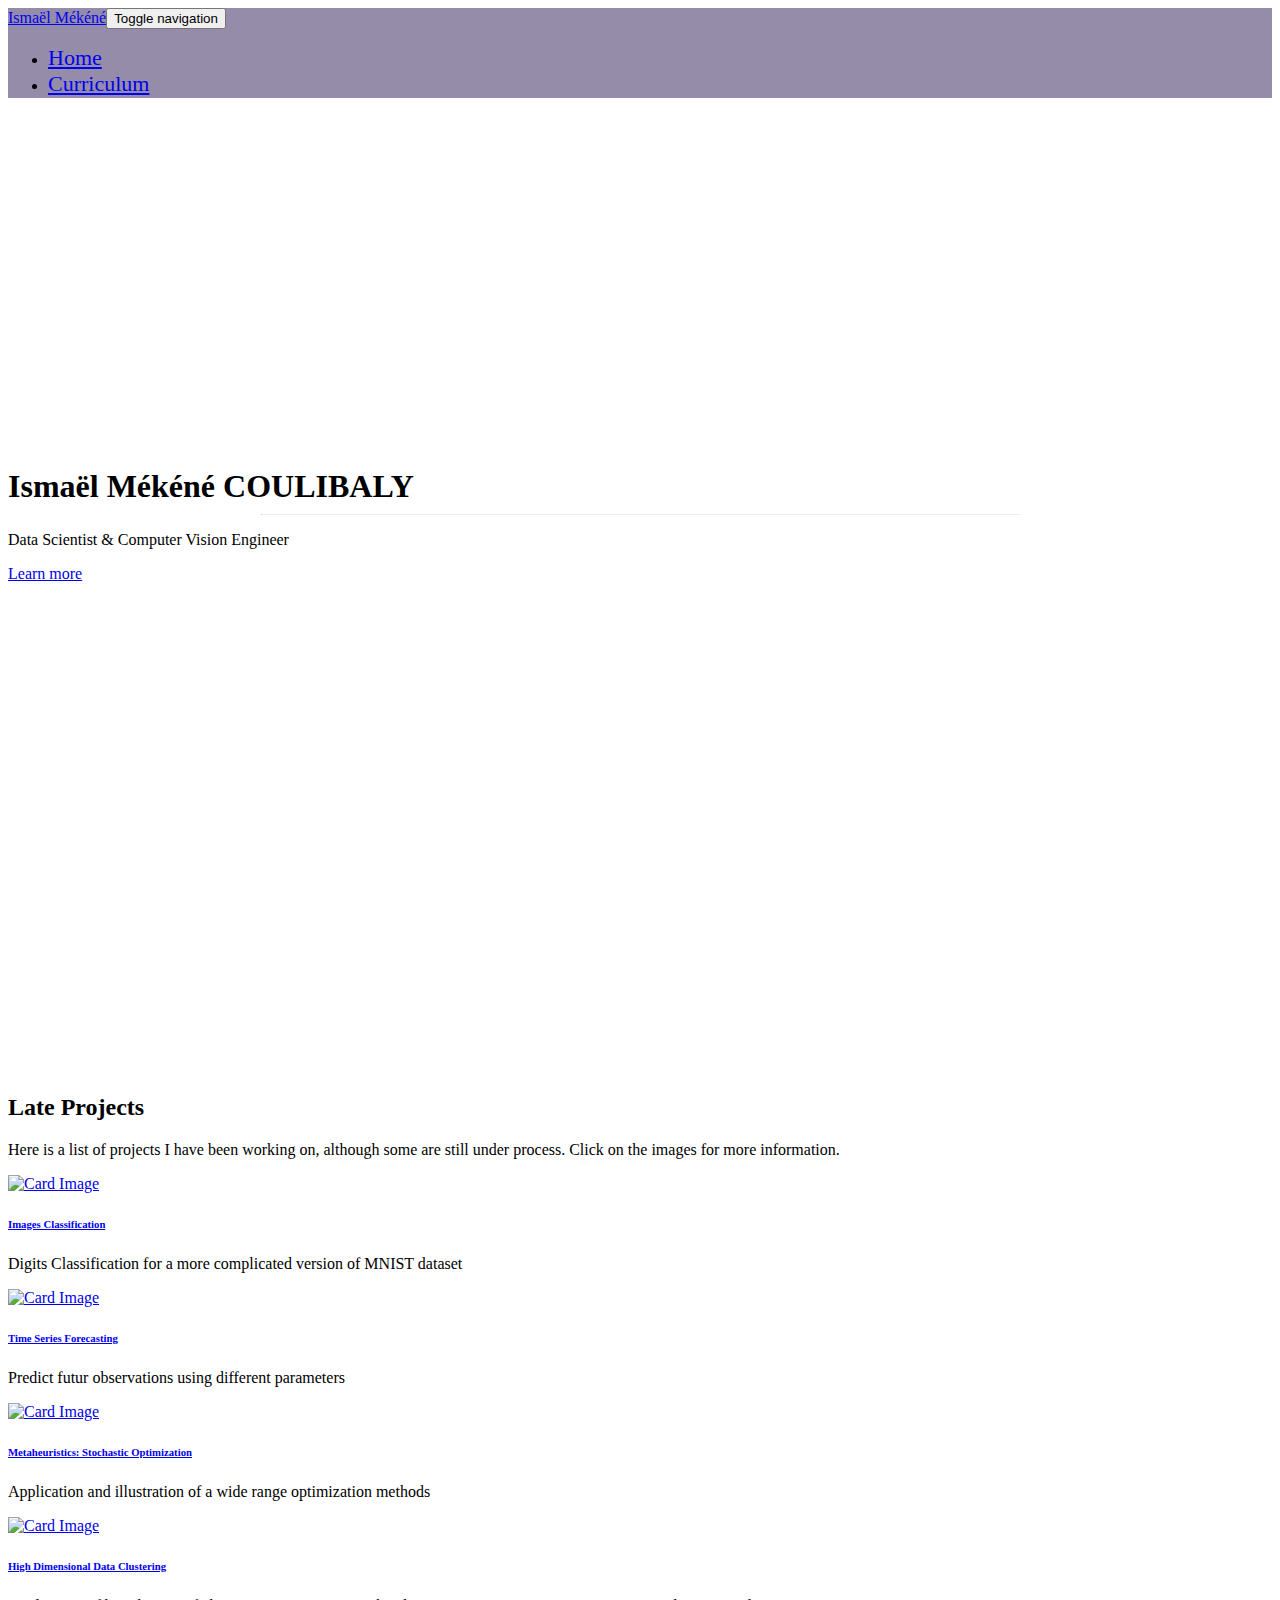
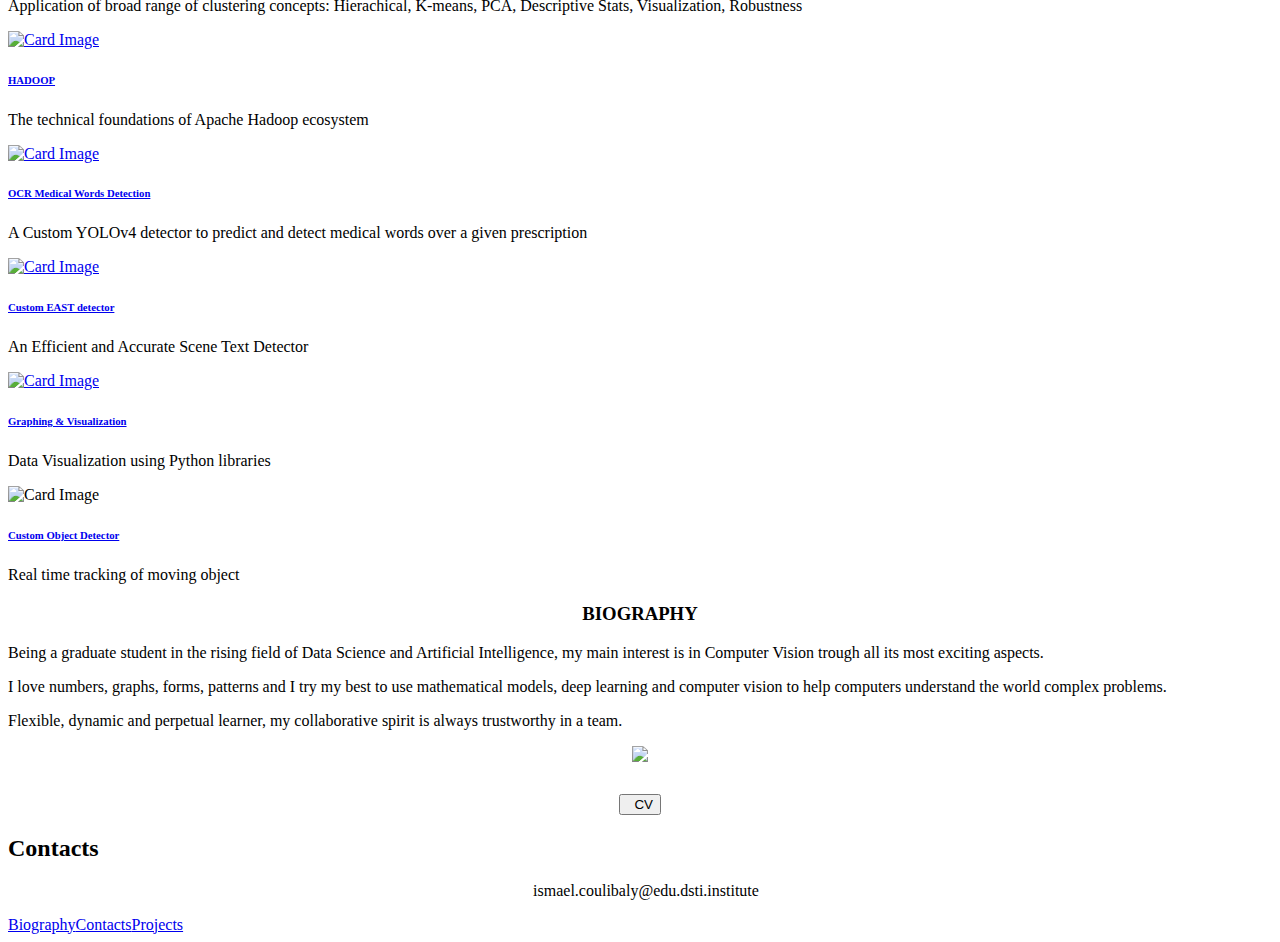
==== index.html @ 9cdbebf1 "Add files via upload" ====
<!DOCTYPE html>
<html>

<head>
    <meta charset="utf-8">
    <meta name="viewport" content="width=device-width, initial-scale=1.0, shrink-to-fit=no">
    <title>me_teor21</title>
    <meta property="og:image" content="assets/img/logo_parrot.jpg">
    <link rel="icon" type="image/png" sizes="512x512" href="assets/img/interface.png">
    <link rel="stylesheet" href="assets/bootstrap/css/bootstrap.min.css">
    <link rel="stylesheet" href="https://fonts.googleapis.com/css?family=Lato:300,400,700">
    <link rel="stylesheet" href="assets/fonts/font-awesome.min.css">
    <link rel="stylesheet" href="assets/fonts/ionicons.min.css">
    <link rel="stylesheet" href="assets/css/Bold-BS4-Jumbotron-with-Particles-js-1.css">
    <link rel="stylesheet" href="assets/css/Bold-BS4-Jumbotron-with-Particles-js.css">
    <link rel="stylesheet" href="https://cdnjs.cloudflare.com/ajax/libs/pikaday/1.6.1/css/pikaday.min.css">
    <link rel="stylesheet" href="assets/css/untitled-1.css">
    <link rel="stylesheet" href="assets/css/untitled.css">
</head>

<body>
    <nav class="navbar navbar-dark navbar-expand-lg fixed-top bg-white portfolio-navbar gradient" style="background-color: rgb(149,140,170);height: 90px;">
        <div class="container"><a class="navbar-brand logo" href="#">Ismaël Mékéné</a><button data-toggle="collapse" class="navbar-toggler" data-target="#navbarNav"><span class="sr-only">Toggle navigation</span><span class="navbar-toggler-icon"></span></button>
            <div class="collapse navbar-collapse"
                id="navbarNav" style="text-align: left;">
                <ul class="nav navbar-nav ml-auto">
                    <li class="nav-item" role="presentation"><a class="nav-link active" href="index.html" style="font-size: 22px;">Home</a></li>
                    <li class="nav-item" role="presentation"><a class="nav-link" href="subpages/cv.html" style="font-size: 22px;">Curriculum</a></li>
                </ul>
            </div>
        </div>
    </nav>
    <main class="page lanidng-page">
        <div>
            <div class="jumbotron jumbotron-fluid jumbotron-main" style="height: 976px;"><script src="https://cdn.jsdelivr.net/particles.js/2.0.0/particles.min.js"></script> 
<script src="https://threejs.org/examples/js/libs/stats.min.js"></script>
    <div id="particles-js">
	<canvas class="particles-js-canvas-el" width="1409" height="319" style="width: 100%; height: 100%;"></canvas>
	</div>
                <div class="container center-vertically-holder" style="margin-top:-20px;">
                    <div class="row center-vertically">
                        <div class="col-md-8 offset-sm-0 offset-md-2 text-center" style="margin-top:100px;margin-bottom:100px;">
                            <h1>Ismaël Mékéné COULIBALY<br><br></h1>
                            <hr style="border-top:1px;color:rgba(255,255,255,0.9);width:60%;margin:0px;margin-top:-50px;margin-bottom:10px;margin-left:20%;">
                            <p>Data Scientist &amp; Computer Vision Engineer</p>
                            <p><a class="btn btn-primary" role="button" href="subpages/cv.html">Learn more</a></p>
                        </div>
                    </div>
                </div>
            </div>
        </div>
        <section class="portfolio-block projects-cards">
            <div class="container">
                <div class="heading">
                    <h2>Late Projects</h2>
                    <p>Here is a list of projects I have been working on, although some are still under process. Click on the images for more information.</p>
                </div>
                <div class="row">
                    <div class="col-md-6 col-lg-4">
                        <div class="card border-0"><a class="card-img-top scale-on-hover" href="subpages/images_class.html"><img class="card-img-top scale-on-hover" src="assets/img/imagerec.gif" alt="Card Image" style="height: 261px;" href="subpages/images_class.html"></a>
                            <div class="card-body">
                                <h6><a href="subpages/images_class.html">Images Classification<br></a></h6>
                                <p class="text-muted card-text">Digits Classification for a more complicated version of MNIST dataset</p>
                            </div>
                        </div>
                    </div>
                    <div class="col-md-6 col-lg-4">
                        <div class="card border-0"><a class="card-img-top scale-on-hover" href="subpages/timeseries.html"><img class="card-img-top scale-on-hover" src="assets/img/timeseries.gif" alt="Card Image" style="height: 261px;"></a>
                            <div class="card-body">
                                <h6><a href="subpages/timeseries.html">Time Series Forecasting<br></a></h6>
                                <p class="text-muted card-text">Predict futur observations using different parameters</p>
                            </div>
                        </div>
                    </div>
                    <div class="col-md-6 col-lg-4">
                        <div class="card border-0"><a class="card-img-top scale-on-hover" src="assets/img/optimiz.gif" alt="Card Image" style="height: 261px;" href="subpages/metaheuristics.html"><img class="card-img-top scale-on-hover" src="assets/img/psoptim.gif" alt="Card Image" style="height: 261px;"></a>
                            <div
                                class="card-body">
                                <h6><a href="subpages/metaheuristics.html">Metaheuristics: Stochastic Optimization<br></a></h6>
                                <p class="text-muted card-text">Application and illustration of a wide range optimization methods</p>
                        </div>
                    </div>
                </div>
                
                
                
                
                <div class="col-md-6 col-lg-4">
                    <div class="card border-0"><a class="card-img-top scale-on-hover" href="subpages/sahd.html"><img class="card-img-top scale-on-hover" src="assets/img/sahd.gif" alt="Card Image" style="height: 261px;"></a>
                        <div class="card-body">
                            <h6><a href="#">High Dimensional Data Clustering</a></h6>
                            <p class="text-muted card-text">Application of broad range of clustering concepts: Hierachical, K-means, PCA, Descriptive Stats, Visualization, Robustness</p>
                        </div>
                    </div>
                </div>
              
                <div class="col-md-6 col-lg-4">
                    <div class="card border-0"><a href="subpages/hadoop.html"><img class="card-img-top scale-on-hover" src="assets/img/hdfs.gif" alt="Card Image" style="height: 261px;"></a>
                        <div class="card-body">
                            <h6><a href="#">HADOOP</a></h6>
                            <p class="text-muted card-text">The technical foundations of Apache Hadoop ecosystem</p>
                        </div>
                    </div>
                </div>
                <div class="col-md-6 col-lg-4">
                    <div class="card border-0"><a class="card-img-top scale-on-hover" href="subpages/ocrmed.html"><img class="card-img-top scale-on-hover" src="assets/img/ocr.gif" alt="Card Image" style="height: 261px;"></a>
                        <div class="card-body">
                            <h6><a href="#">OCR Medical Words Detection </a></h6>
                            <p class="text-muted card-text">A Custom YOLOv4 detector to predict and detect medical words over a given prescription </p>
                        </div>
                    </div>
                </div>
                <div class="col-md-6 col-lg-4">
                    <div class="card border-0"><a class="card-img-top scale-on-hover" href="subpages/east.html"><img class="card-img-top scale-on-hover" src="assets/img/eastdetect.gif" alt="Card Image" style="height: 261px;"></a>
                        <div class="card-body">
                            <h6><a href="#">Custom EAST detector</a></h6>
                            <p class="text-muted card-text">An Efficient and Accurate Scene Text Detector</p>
                        </div>
                    </div>
                </div>
                <div class="col-md-6 col-lg-4">
                    <div class="card border-0"><a class="card-img-top scale-on-hover" href="subpages/vizual.html"><img class="card-img-top scale-on-hover" src="assets/img/viz.gif" alt="Card Image"></a>
                        <div class="card-body">
                            <h6><a href="#">Graphing & Visualization</a></h6>
                            <p class="text-muted card-text">Data Visualization using Python libraries</p>
                        </div>
                    </div>
                </div>
                <div class="col-md-6 col-lg-4">
                    <div class="card border-0"><a class="card-img-top scale-on-hover" ><img class="card-img-top scale-on-hover" src="assets/img/camera.gif" alt="Card Image"></a>
                        <div class="card-body">
                            <h6><a href="#">Custom Object Detector</a></h6>
                            <p class="text-muted card-text">Real time tracking of moving object</p>
                        </div>
                    </div>
                </div>


            </div>
            </div>
            </div>
        </section>
        <section class="portfolio-block website gradient" style="text-align: justify;text-justify: auto;">
            <div class="container">
                <div class="row align-items-center">
                    <div class="col-md-12 col-lg-5 offset-lg-1 text">
                        <h3 style="text-align: center;">BIOGRAPHY</h3>
                        <p class="text-center" style="text-align: left;">Being a graduate student in the rising field of Data Science and Artificial Intelligence, my main interest is in Computer Vision trough all its most exciting aspects. </p>
                        <p class="text-justify" style="text-align: left;">I love numbers, graphs, forms, patterns and I try my best to use mathematical models, deep learning and computer vision to help computers understand the world complex problems. &nbsp;</p>
                        <p
                            class="text-justify" style="text-align: left;">Flexible, dynamic and perpetual learner, my collaborative spirit is always trustworthy in a team. &nbsp;</p>
                    </div>
                    <div class="col-md-12 col-lg-5" style="text-align: center;"><img src="assets/img/me.jpeg" style="height: 350px;"></div>
                </div>
                <div style="margin-top: 28px;text-align: center;"><a href=""><button class="btn btn-primary" type="button"><i class="fa fa-download"></i>&nbsp; CV</button></a></div>
            </div>
        </section>
        <section class="portfolio-block hire-me">
            <div class="container">
                <div class="heading">
                    <h2>Contacts</h2>
                </div>
                <form>
                    <p style="text-align: center;">&nbsp;<i class="fa fa-envelope-o"></i>&nbsp; ismael.coulibaly@edu.dsti.institute</p>
                </form>
            </div>
        </section>
    </main>
    <footer class="page-footer">
        <div class="container">
            <div class="links"><a href="#">Biography</a><a href="#">Contacts</a><a href="#">Projects</a></div>
            <div class="social-icons"><a href="https://github.com/IsmaelMekene" style="background-color: rgb(14,160,255);"><i class="fa fa-github git"></i></a><a href="https://linkedin.com/in/ismael-coulibaly-9a7792136" style="background-color: rgb(14,160,255);"><i class="icon ion-social-linkedin"></i></a></div>
        </div>
    </footer>
    <script src="assets/js/jquery.min.js"></script>
    <script src="assets/bootstrap/js/bootstrap.min.js"></script>
    <script src="assets/js/Bold-BS4-Jumbotron-with-Particles-js.js"></script>
    <script src="https://cdnjs.cloudflare.com/ajax/libs/pikaday/1.6.1/pikaday.min.js"></script>
    <script src="assets/js/theme.js"></script>
</body>

</html>
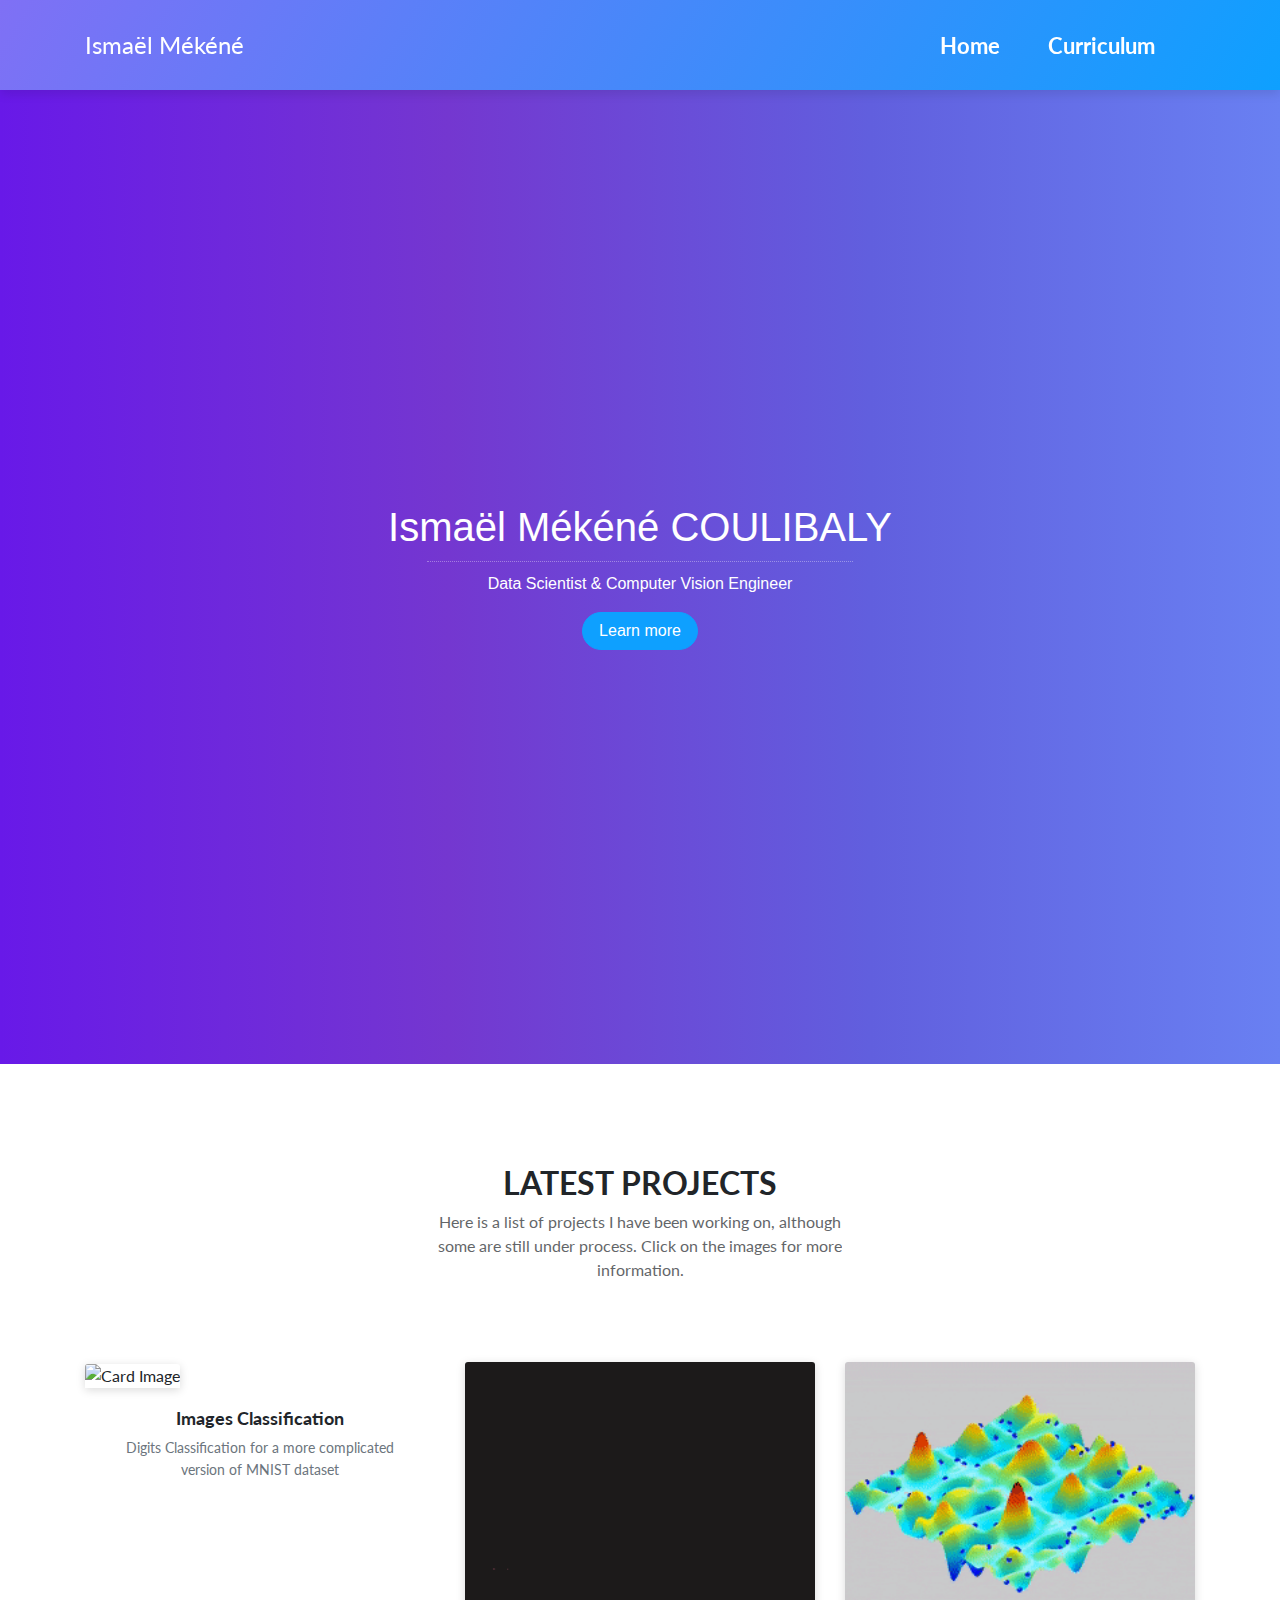
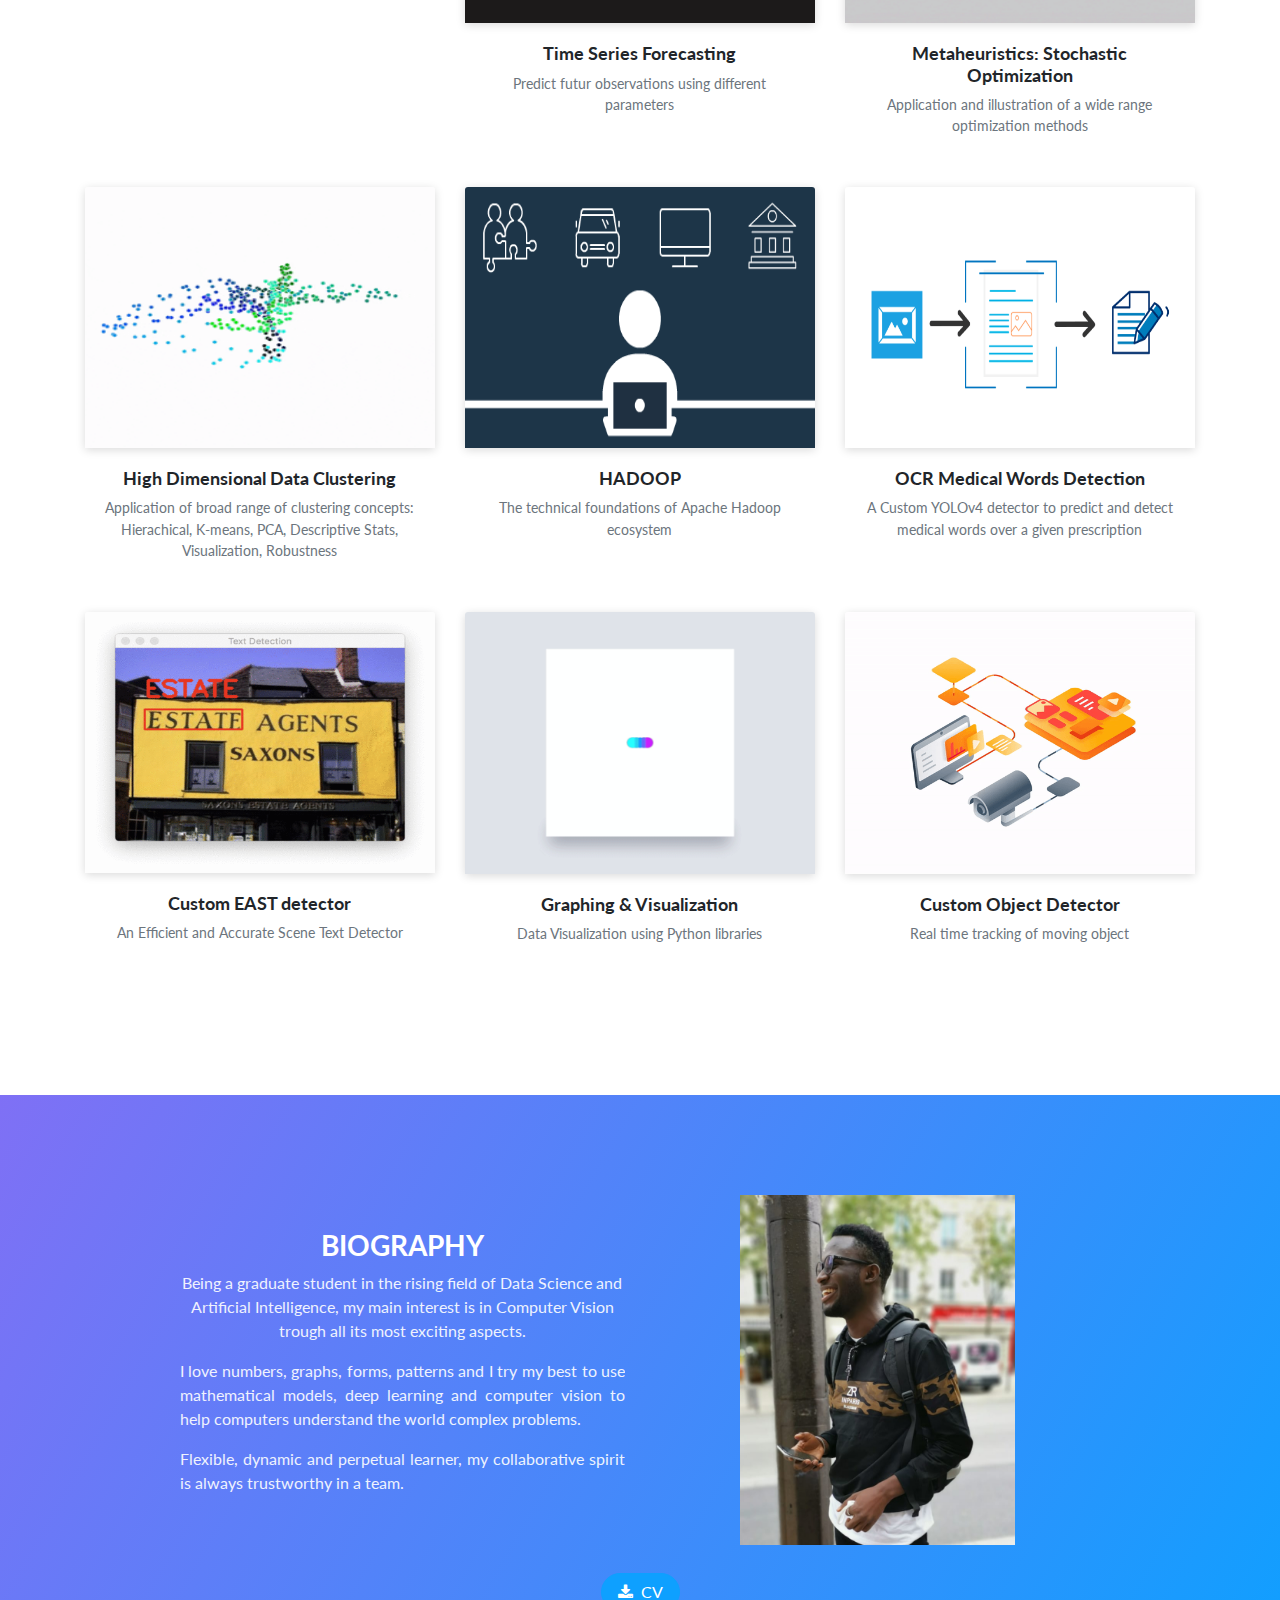
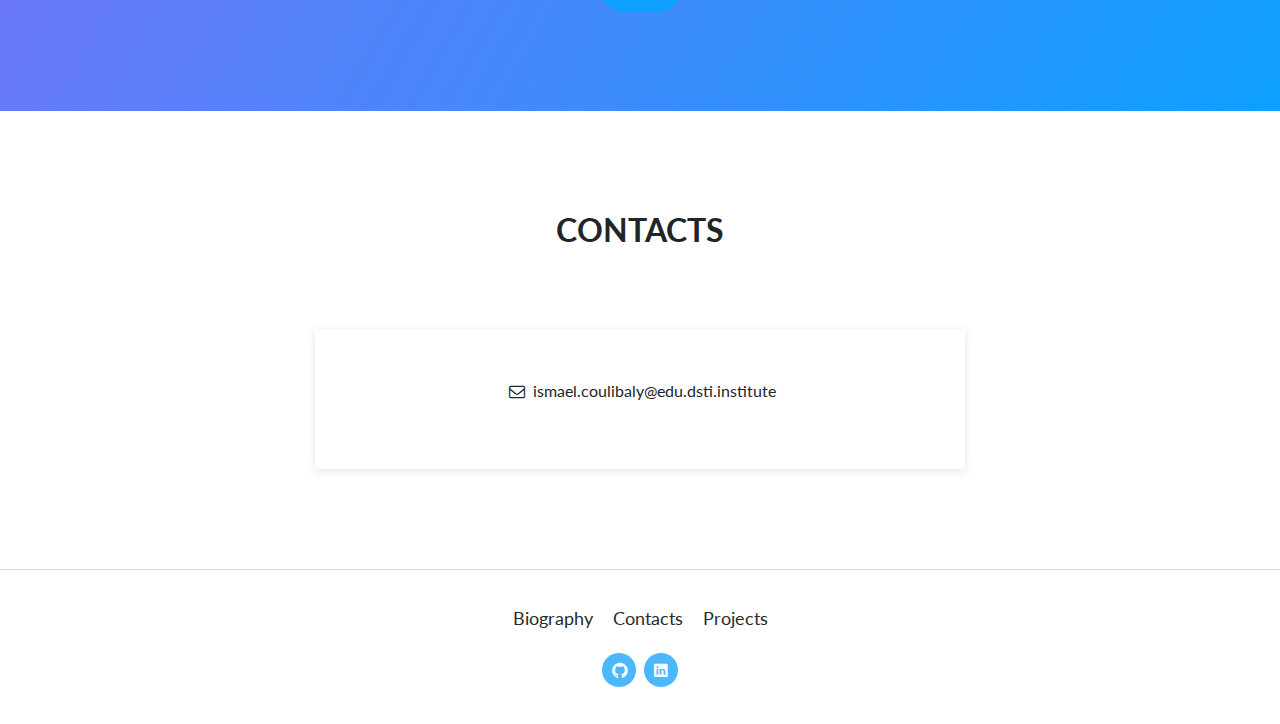
==== commit 3fa3afb2: "Update index.html" ====
--- a/index.html
+++ b/index.html
@@ -52,7 +52,7 @@
         <section class="portfolio-block projects-cards">
             <div class="container">
                 <div class="heading">
-                    <h2>Late Projects</h2>
+                    <h2>Latest Projects</h2>
                     <p>Here is a list of projects I have been working on, although some are still under process. Click on the images for more information.</p>
                 </div>
                 <div class="row">
@@ -179,4 +179,4 @@
     <script src="assets/js/theme.js"></script>
 </body>
 
-</html>+</html>
--- a/assets/css/Bold-BS4-Jumbotron-with-Particles-js-1.css
+++ b/assets/css/Bold-BS4-Jumbotron-with-Particles-js-1.css
@@ -0,0 +1,76 @@
+body {
+  margin-top: 20px;
+}
+
+.jumbotron.jumbotron-main {
+  height: 100%;
+  width: 100%;
+  font-family: 'Roboto', sans-serif;
+  color: #fff;
+  padding-top: 0;
+  padding-bottom: 0;
+  position: relative;
+  margin: 0;
+}
+
+#particles-js {
+  position: absolute;
+  width: 100%;
+  height: 100%;
+  background-image: url("");
+  background-repeat: no-repeat;
+  background-size: cover;
+  background-position: 50% 50%;
+  background: #6819e8;
+  background: -moz-linear-gradient(left, #6819e8 0%, #7437d0 35%, #615fde 68%, #6980f2 100%);
+  background: -webkit-linear-gradient(left, #6819e8 0%,#7437d0 35%,#615fde 68%,#6980f2 100%);
+  background: linear-gradient(to right, #6819e8 0%,#7437d0 35%,#615fde 68%,#6980f2 100%);
+  filter: progid:DXImageTransform.Microsoft.gradient( startColorstr='#6819e8', endColorstr='#6980f2',GradientType=1 );
+}
+
+.jumbotron.jumbotron-main hr {
+  border-width: 1px 0px;
+  border-style: dotted none;
+  border-color: rgba(255, 255, 255, 0.35);
+  -moz-border-top-colors: none;
+  -moz-border-right-colors: none;
+  -moz-border-bottom-colors: none;
+  -moz-border-left-colors: none;
+  border-image: none;
+  width: 49px;
+  height: 4px;
+  text-align: center;
+  position: relative;
+  clear: both;
+}
+
+.jumbotron.jumbotron-main a {
+  color: #fff;
+}
+
+.center-vertically {
+  display: table-cell;
+  vertical-align: middle;
+  height: 100%;
+}
+
+.center-vertically-holder {
+  display: table;
+  height: 100%;
+}
+
+.scroll-indicator {
+  padding-top: 6px;
+  display: inline-block;
+  width: 50px;
+}
+
+.arrow-scroll-indicator {
+  font-size: 10px;
+  color: rgba(255, 255, 255, 0.60);
+}
+
+.parallax-window {
+  background: transparent;
+}
+
--- a/assets/css/Bold-BS4-Jumbotron-with-Particles-js.css
+++ b/assets/css/Bold-BS4-Jumbotron-with-Particles-js.css
@@ -0,0 +1,57 @@
+.jumbotron.jumbotron-main {
+  height: 100%;
+  width: 100%;
+  font-family: 'Roboto', sans-serif;
+  color: #fff;
+  padding-top: 0;
+  padding-bottom: 0;
+  position: relative;
+  margin: 0;
+}
+
+#particles-js {
+  position: absolute;
+  width: 100%;
+  height: 100%;
+  background-image: url("");
+  background-repeat: no-repeat;
+  background-size: cover;
+  background-position: 50% 50%;
+  background: #6819e8;
+  background: -moz-linear-gradient(left, #6819e8 0%, #7437d0 35%, #615fde 68%, #6980f2 100%);
+  background: -webkit-linear-gradient(left, #6819e8 0%,#7437d0 35%,#615fde 68%,#6980f2 100%);
+  background: linear-gradient(to right, #6819e8 0%,#7437d0 35%,#615fde 68%,#6980f2 100%);
+  filter: progid:DXImageTransform.Microsoft.gradient( startColorstr='#6819e8', endColorstr='#6980f2',GradientType=1 );
+}
+
+.jumbotron.jumbotron-main hr {
+  border-width: 1px 0px;
+  border-style: dotted none;
+  border-color: rgba(255, 255, 255, 0.35);
+  -moz-border-top-colors: none;
+  -moz-border-right-colors: none;
+  -moz-border-bottom-colors: none;
+  -moz-border-left-colors: none;
+  border-image: none;
+  width: 49px;
+  height: 4px;
+  text-align: center;
+  position: relative;
+  clear: both;
+}
+
+.jumbotron.jumbotron-main a {
+  color: #fff;
+}
+
+.center-vertically {
+  display: table-cell;
+  vertical-align: middle;
+  height: 100%;
+}
+
+.center-vertically-holder {
+  display: table;
+  height: 100%;
+}
+
--- a/assets/css/untitled-1.css
+++ b/assets/css/untitled-1.css
@@ -0,0 +1,5 @@
+.gradient {
+  background: linear-gradient(120deg,#7f70f5,#0ea0ff);
+  color: #fff;
+}
+
--- a/assets/css/untitled.css
+++ b/assets/css/untitled.css
@@ -0,0 +1,11 @@
+.clean-block.clean-hero {
+  position: relative;
+  text-align: center;
+  background-size: cover;
+  background-repeat: no-repeat;
+  display: flex;
+  align-items: center;
+  justify-content: center;
+  padding-bottom: 0;
+}
+
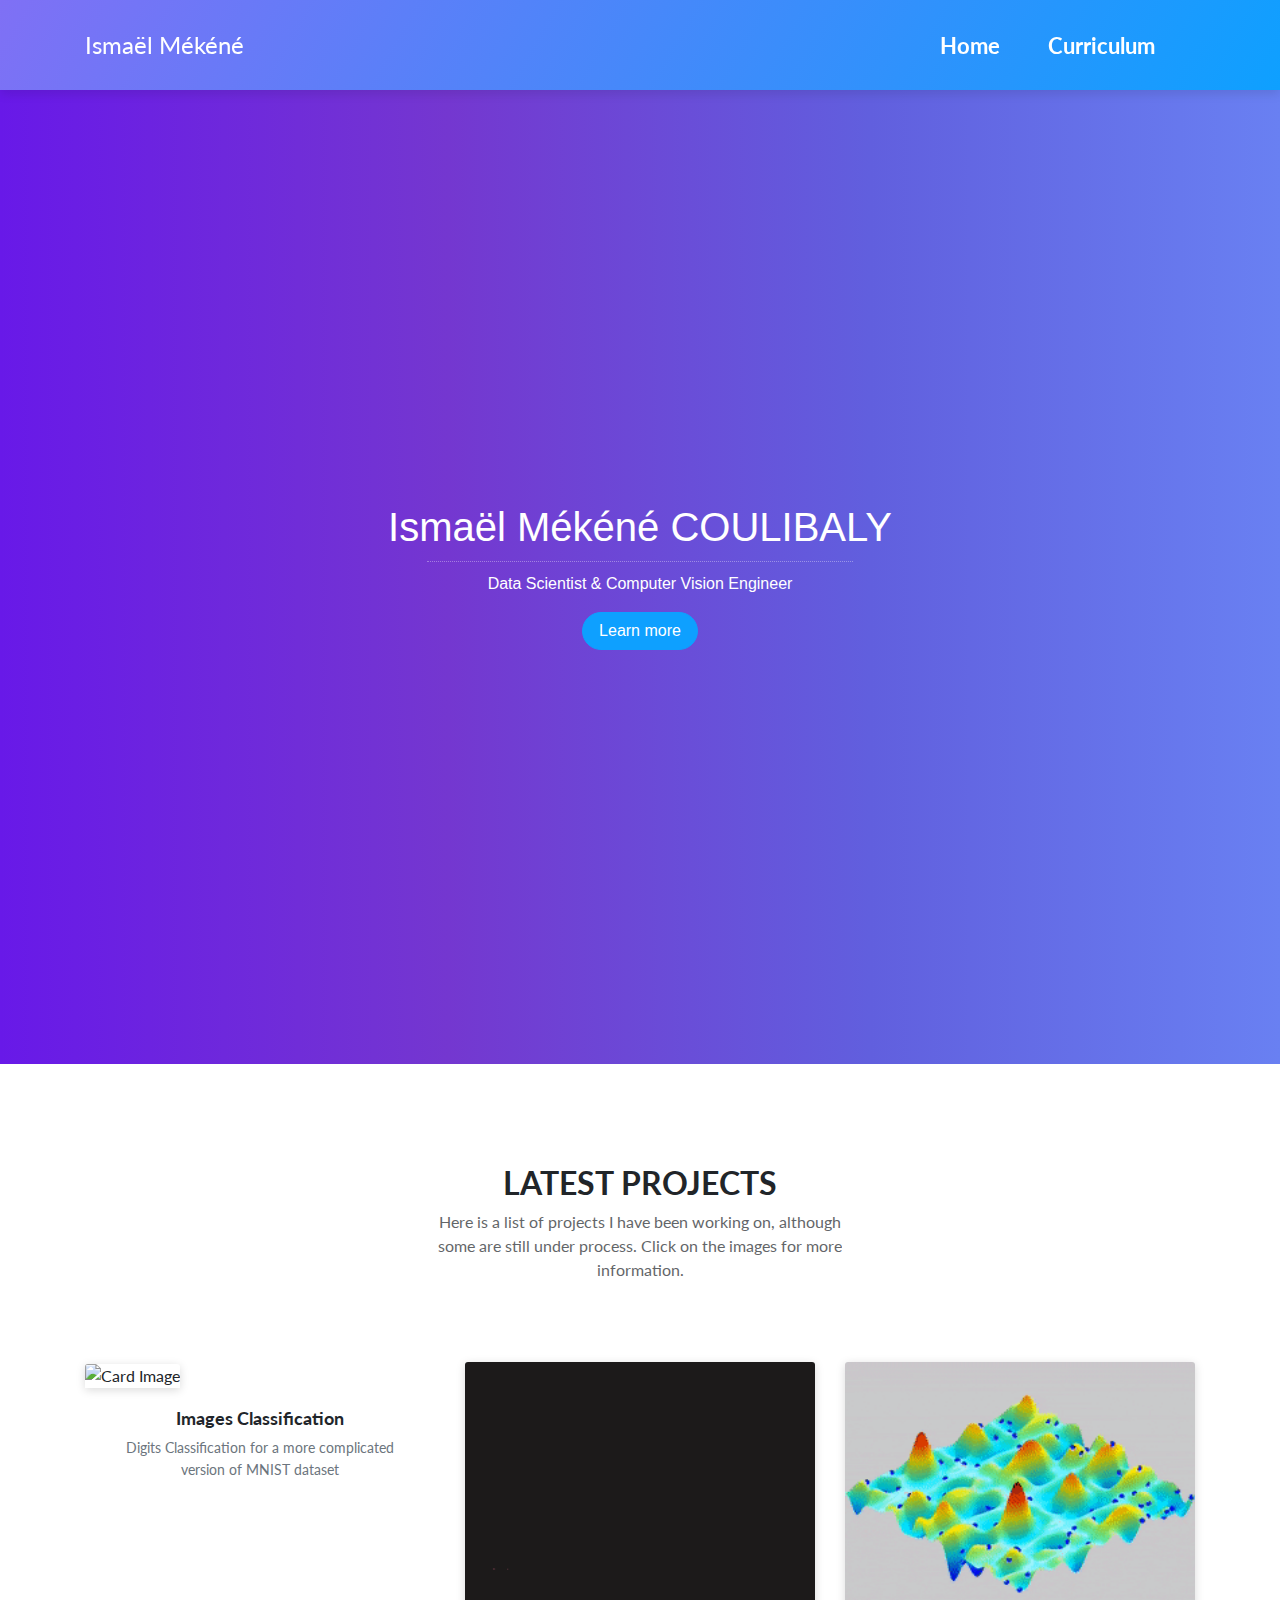
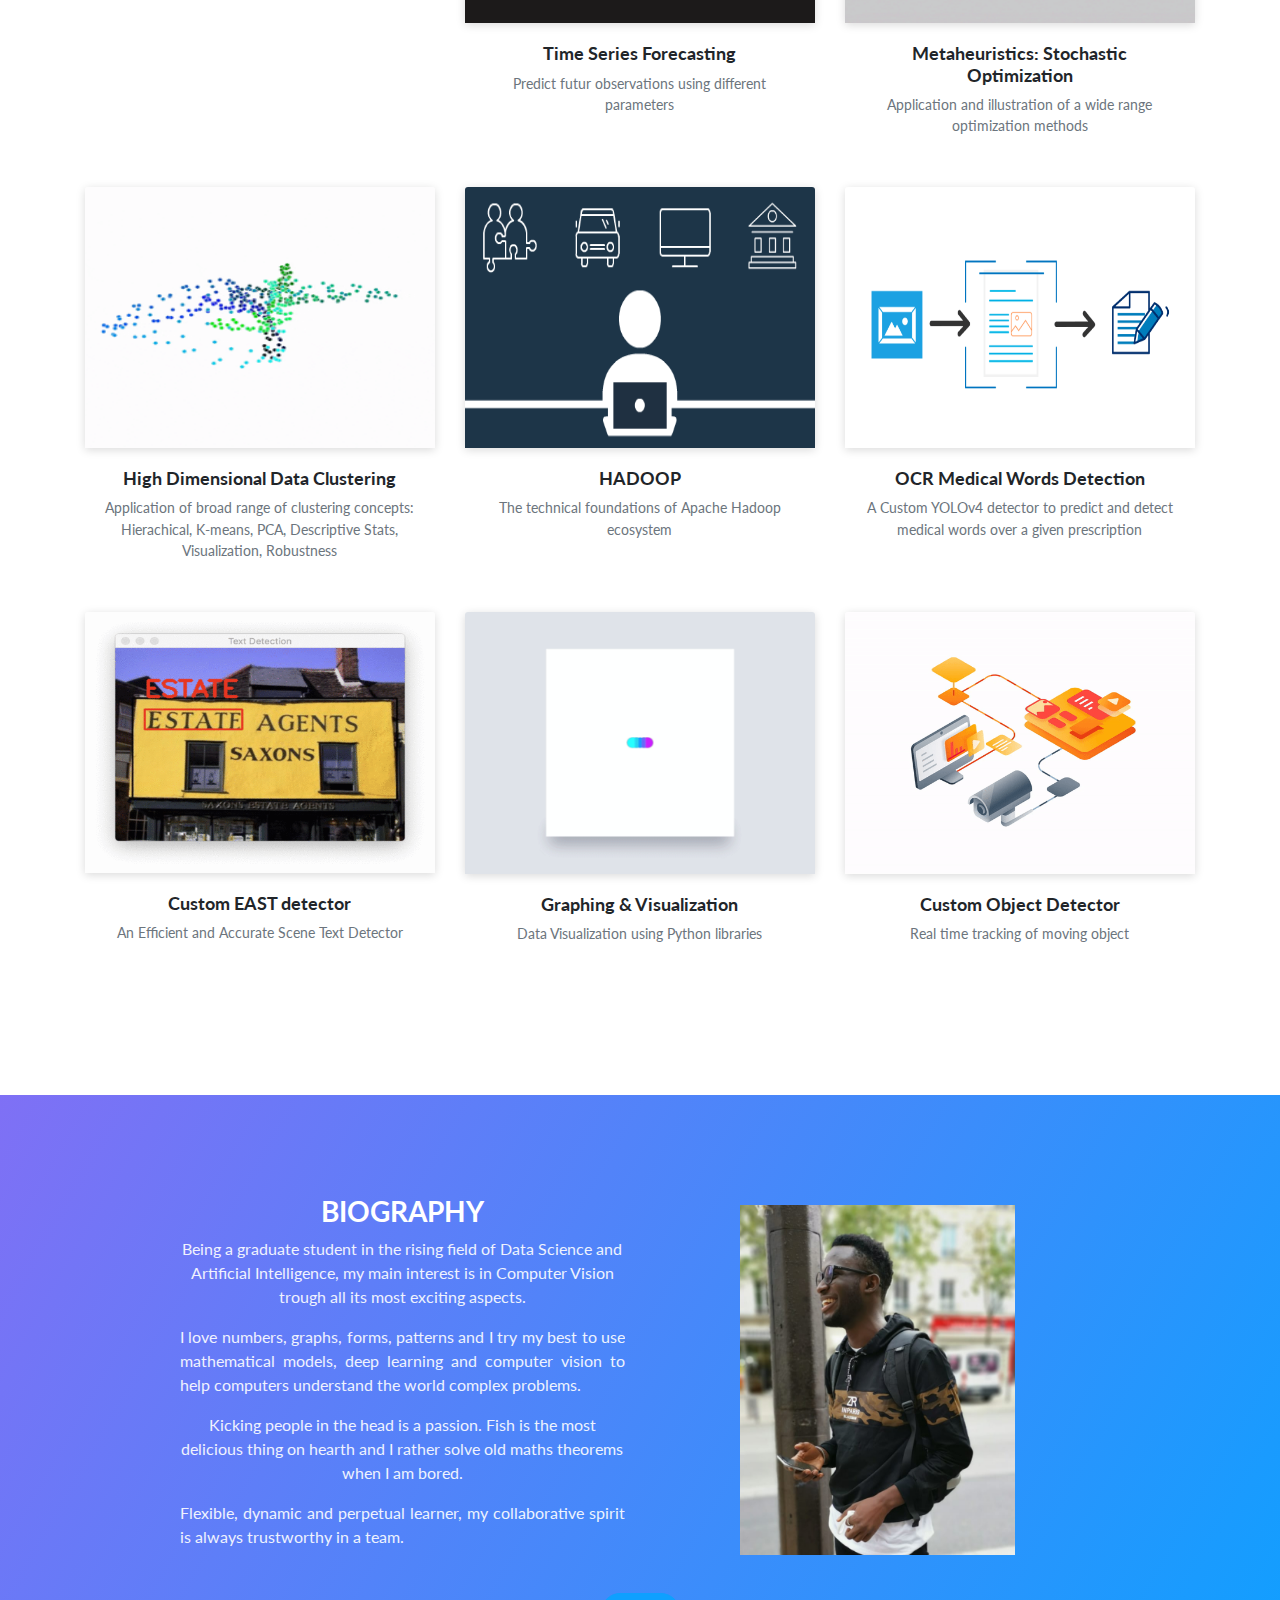
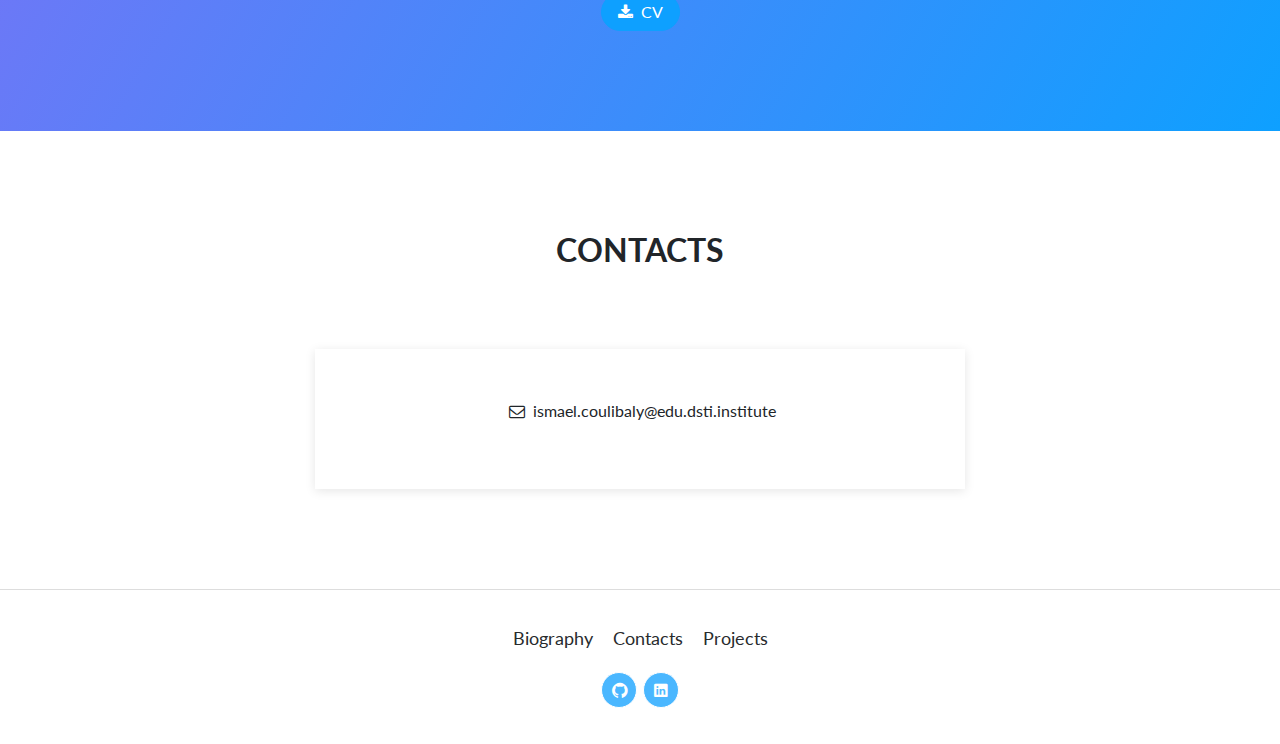
==== commit 192994ea: "Update index.html" ====
--- a/index.html
+++ b/index.html
@@ -147,7 +147,8 @@
                         <h3 style="text-align: center;">BIOGRAPHY</h3>
                         <p class="text-center" style="text-align: left;">Being a graduate student in the rising field of Data Science and Artificial Intelligence, my main interest is in Computer Vision trough all its most exciting aspects. </p>
                         <p class="text-justify" style="text-align: left;">I love numbers, graphs, forms, patterns and I try my best to use mathematical models, deep learning and computer vision to help computers understand the world complex problems. &nbsp;</p>
-                        <p
+                        <p class="text-center" style="text-align: left;">Kicking people in the head is a passion. Fish is the most delicious thing on hearth and I rather solve old maths theorems when I am bored.</p>
+			<p
                             class="text-justify" style="text-align: left;">Flexible, dynamic and perpetual learner, my collaborative spirit is always trustworthy in a team. &nbsp;</p>
                     </div>
                     <div class="col-md-12 col-lg-5" style="text-align: center;"><img src="assets/img/me.jpeg" style="height: 350px;"></div>
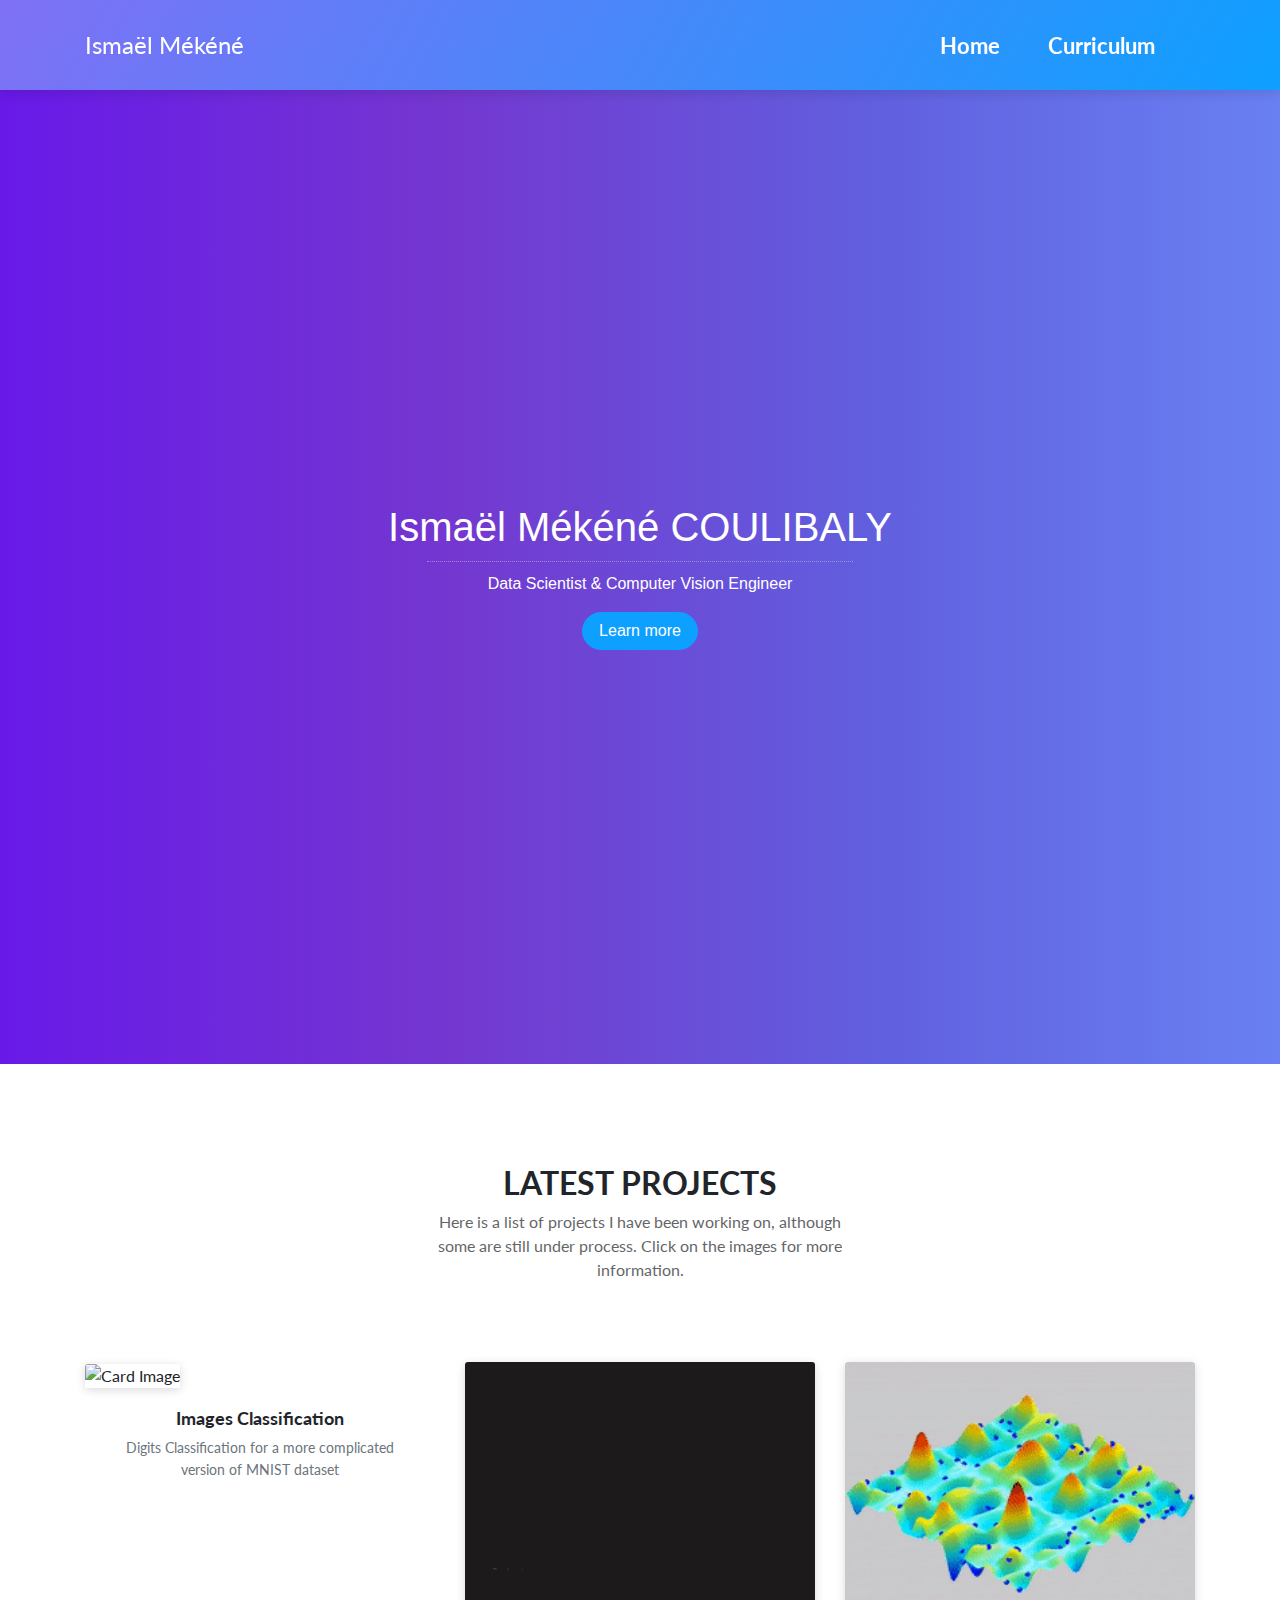
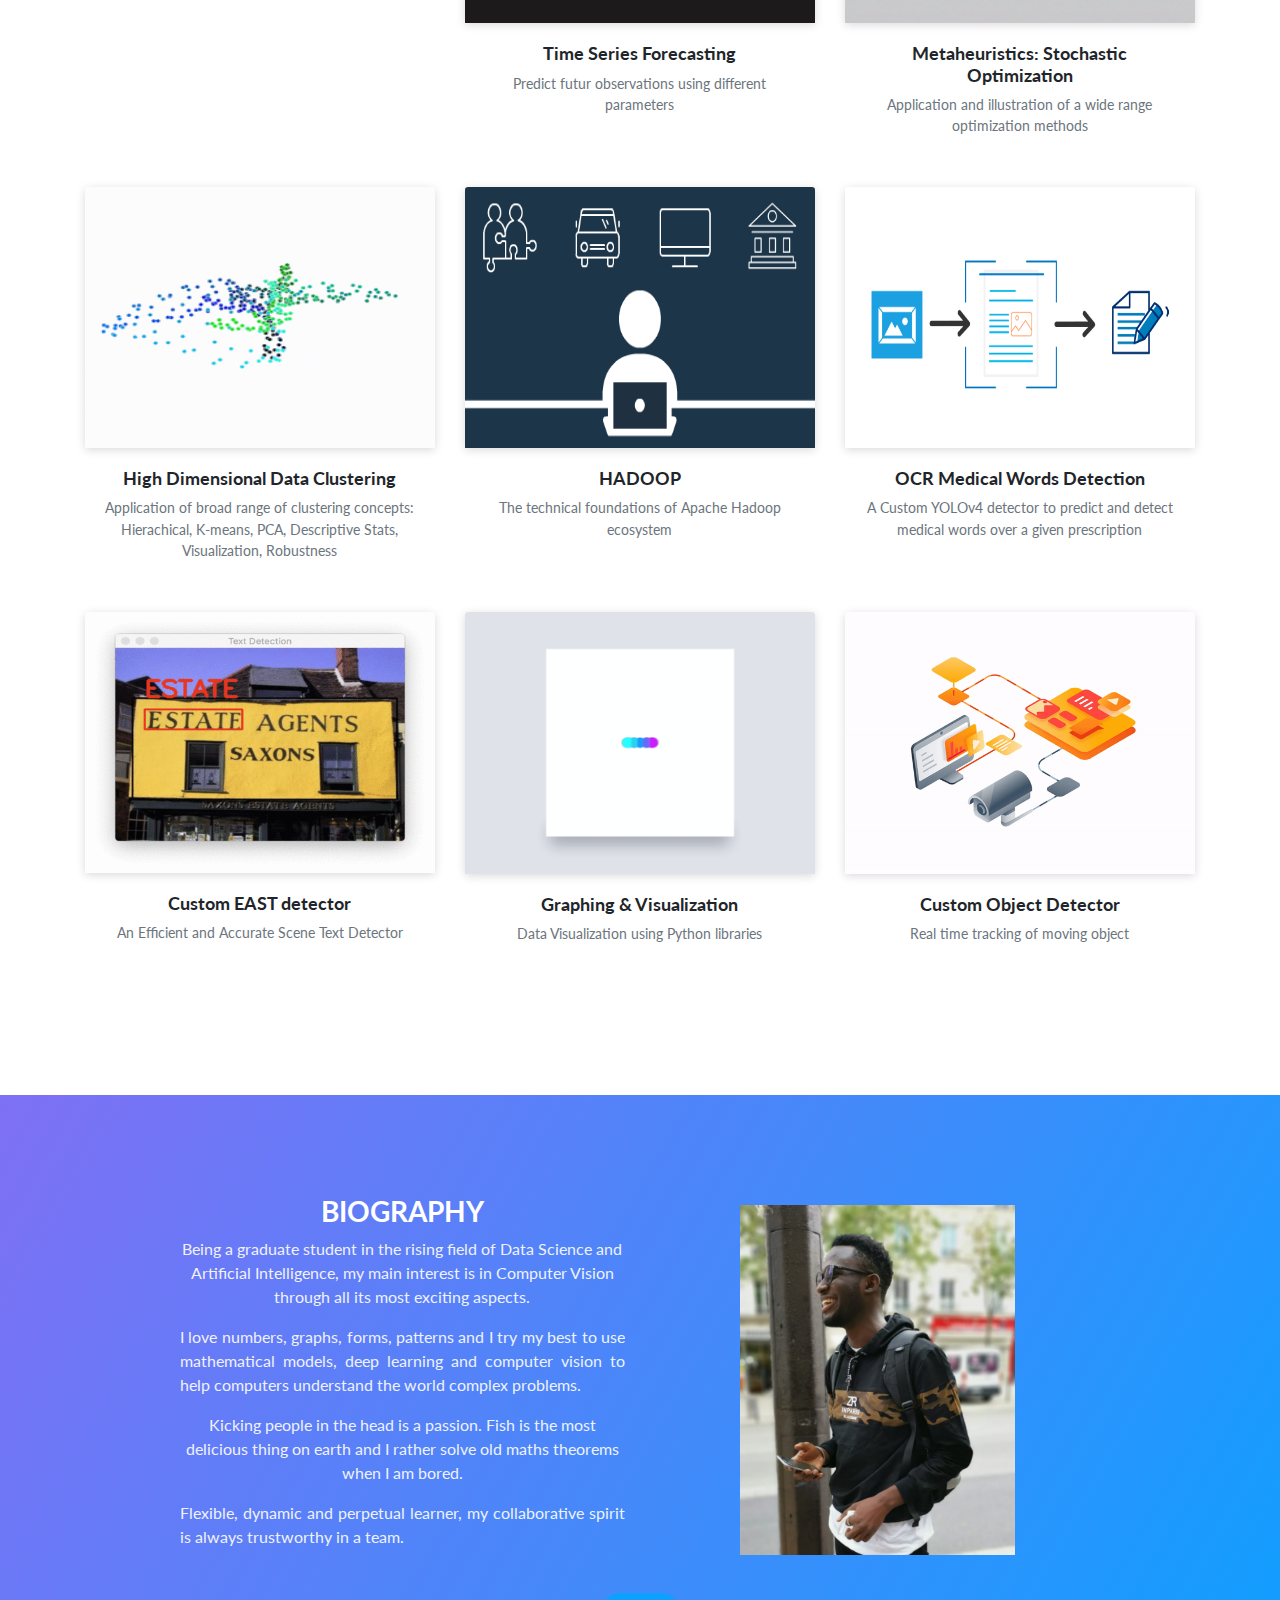
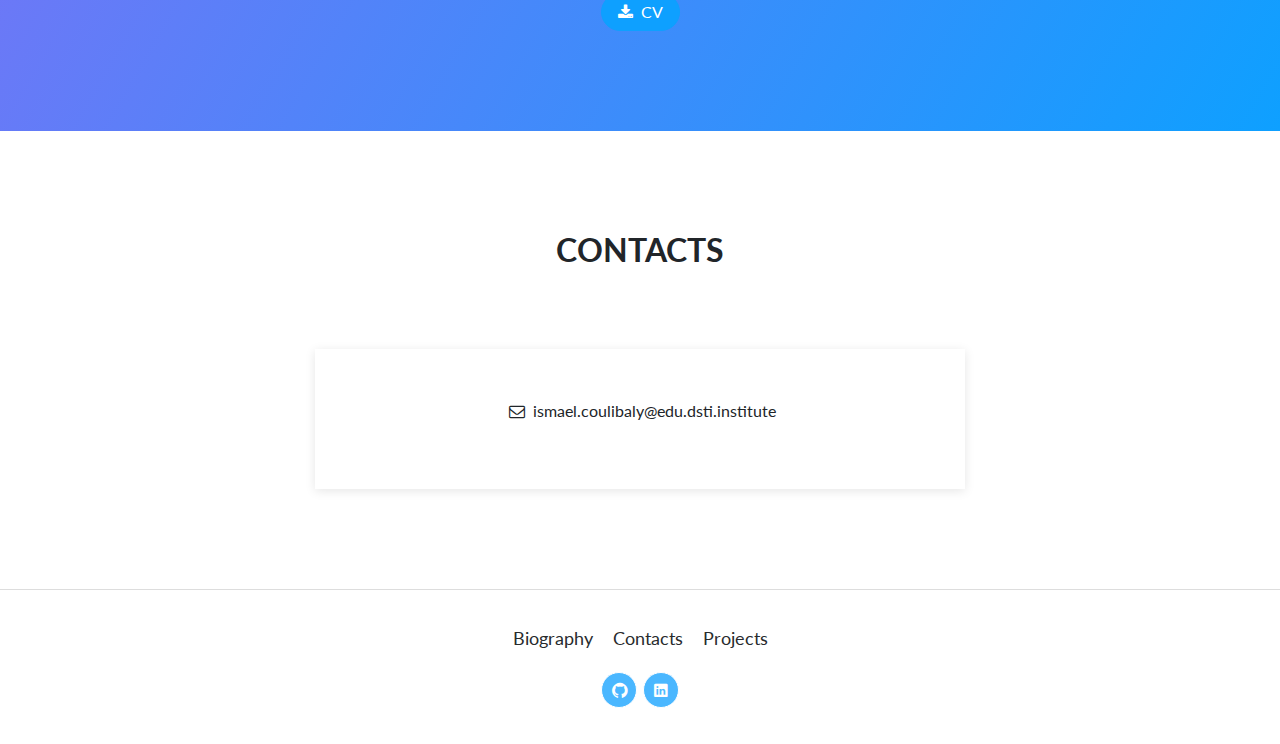
==== commit caa99c01: "Update index.html" ====
--- a/index.html
+++ b/index.html
@@ -145,9 +145,9 @@
                 <div class="row align-items-center">
                     <div class="col-md-12 col-lg-5 offset-lg-1 text">
                         <h3 style="text-align: center;">BIOGRAPHY</h3>
-                        <p class="text-center" style="text-align: left;">Being a graduate student in the rising field of Data Science and Artificial Intelligence, my main interest is in Computer Vision trough all its most exciting aspects. </p>
+                        <p class="text-center" style="text-align: left;">Being a graduate student in the rising field of Data Science and Artificial Intelligence, my main interest is in Computer Vision through all its most exciting aspects. </p>
                         <p class="text-justify" style="text-align: left;">I love numbers, graphs, forms, patterns and I try my best to use mathematical models, deep learning and computer vision to help computers understand the world complex problems. &nbsp;</p>
-                        <p class="text-center" style="text-align: left;">Kicking people in the head is a passion. Fish is the most delicious thing on hearth and I rather solve old maths theorems when I am bored.</p>
+                        <p class="text-center" style="text-align: left;">Kicking people in the head is a passion. Fish is the most delicious thing on earth and I rather solve old maths theorems when I am bored.</p>
 			<p
                             class="text-justify" style="text-align: left;">Flexible, dynamic and perpetual learner, my collaborative spirit is always trustworthy in a team. &nbsp;</p>
                     </div>
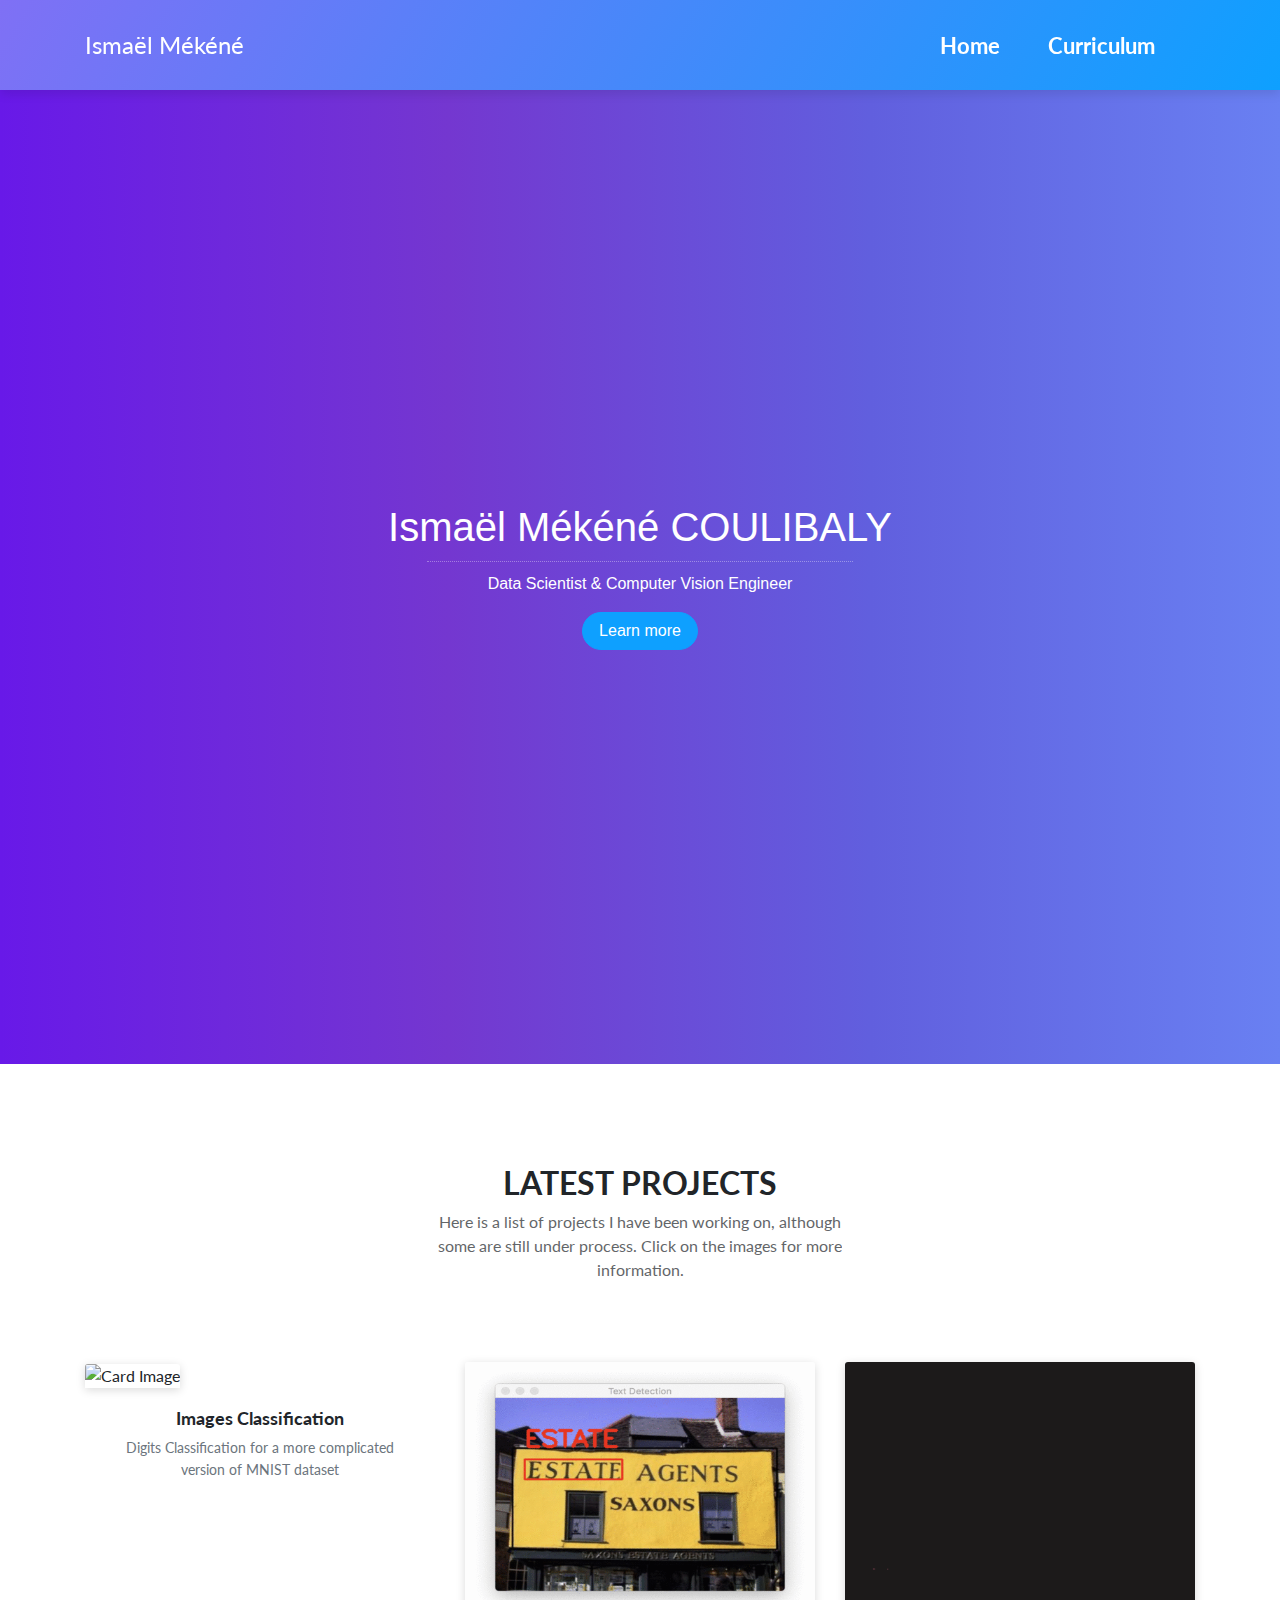
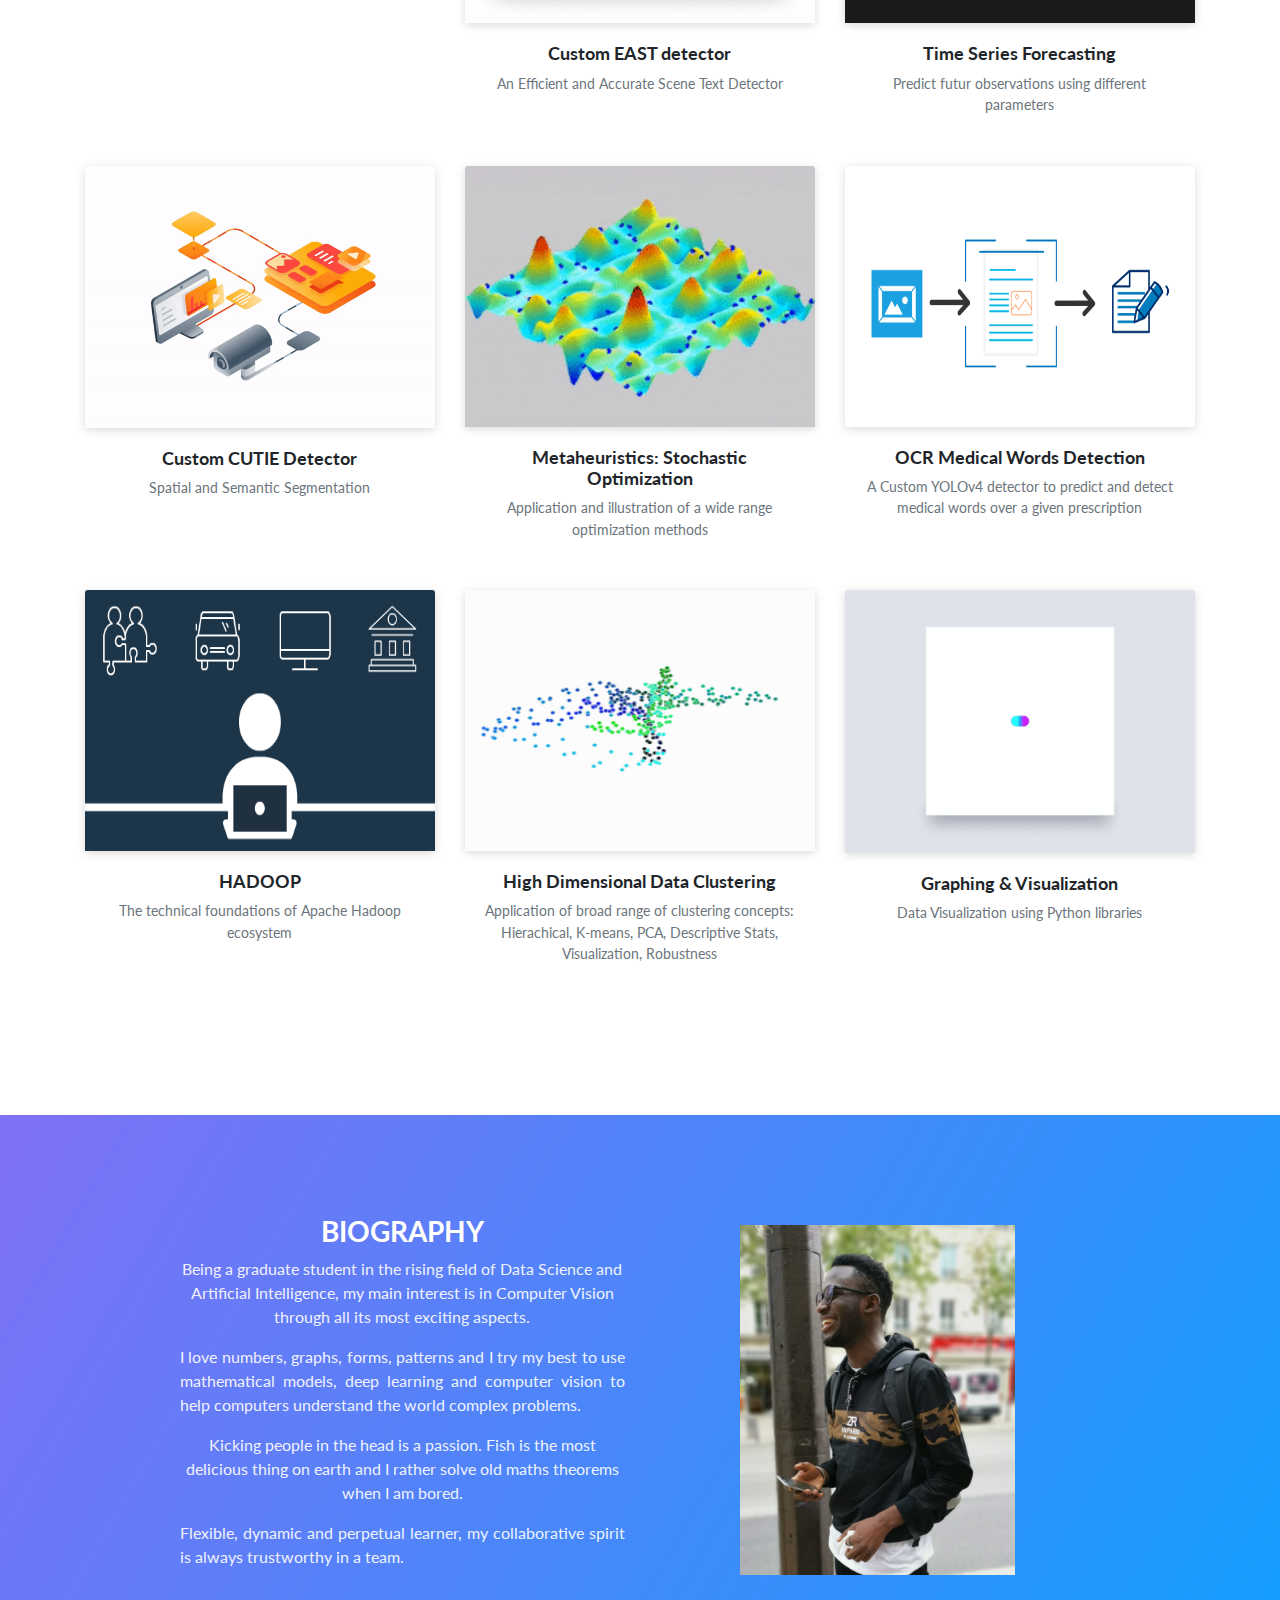
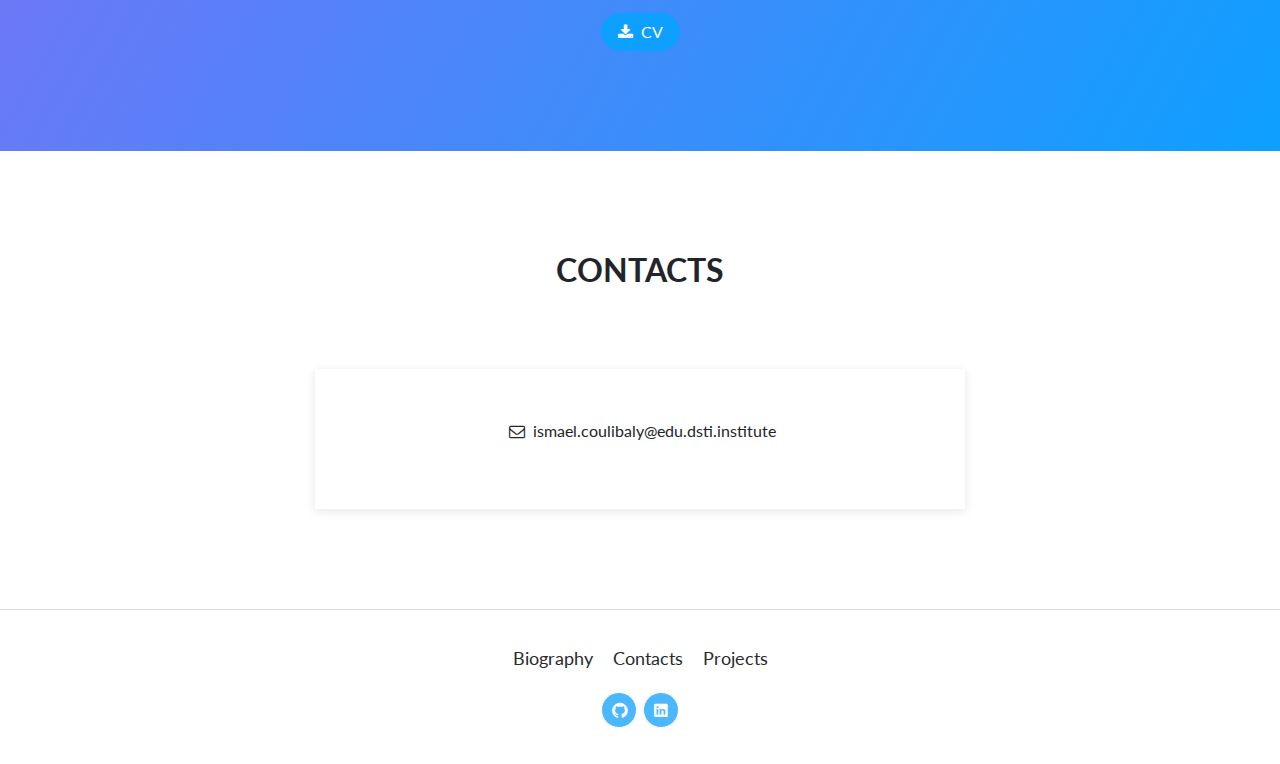
==== commit 3c55fa7d: "Update index.html" ====
--- a/index.html
+++ b/index.html
@@ -55,7 +55,9 @@
                     <h2>Latest Projects</h2>
                     <p>Here is a list of projects I have been working on, although some are still under process. Click on the images for more information.</p>
                 </div>
+		    
                 <div class="row">
+			
                     <div class="col-md-6 col-lg-4">
                         <div class="card border-0"><a class="card-img-top scale-on-hover" href="subpages/images_class.html"><img class="card-img-top scale-on-hover" src="assets/img/imagerec.gif" alt="Card Image" style="height: 261px;" href="subpages/images_class.html"></a>
                             <div class="card-body">
@@ -64,6 +66,18 @@
                             </div>
                         </div>
                     </div>
+			
+		<div class="col-md-6 col-lg-4">
+		    <div class="card border-0"><a class="card-img-top scale-on-hover" href="subpages/east.html"><img class="card-img-top scale-on-hover" src="assets/img/eastdetect.gif" alt="Card Image" style="height: 261px;"></a>
+			<div class="card-body">
+			    <h6><a href="#">Custom EAST detector</a></h6>
+			    <p class="text-muted card-text">An Efficient and Accurate Scene Text Detector</p>
+			</div>
+		    </div>
+		</div>
+
+
+			
                     <div class="col-md-6 col-lg-4">
                         <div class="card border-0"><a class="card-img-top scale-on-hover" href="subpages/timeseries.html"><img class="card-img-top scale-on-hover" src="assets/img/timeseries.gif" alt="Card Image" style="height: 261px;"></a>
                             <div class="card-body">
@@ -72,6 +86,17 @@
                             </div>
                         </div>
                     </div>
+
+		<div class="col-md-6 col-lg-4">
+		    <div class="card border-0"><a class="card-img-top scale-on-hover" href="subpages/customobjectdet.html"><img class="card-img-top scale-on-hover" src="assets/img/camera.gif" alt="Card Image"></a>
+			<div class="card-body">
+			    <h6><a href="#">Custom CUTIE Detector</a></h6>
+			    <p class="text-muted card-text">Spatial and Semantic Segmentation</p>
+			</div>
+		    </div>
+		</div>
+
+			
                     <div class="col-md-6 col-lg-4">
                         <div class="card border-0"><a class="card-img-top scale-on-hover" src="assets/img/optimiz.gif" alt="Card Image" style="height: 261px;" href="subpages/metaheuristics.html"><img class="card-img-top scale-on-hover" src="assets/img/psoptim.gif" alt="Card Image" style="height: 261px;"></a>
                             <div
@@ -82,8 +107,28 @@
                     </div>
                 </div>
                 
-                
-                
+
+
+			
+                <div class="col-md-6 col-lg-4">
+                    <div class="card border-0"><a class="card-img-top scale-on-hover" href="subpages/ocrmed.html"><img class="card-img-top scale-on-hover" src="assets/img/ocr.gif" alt="Card Image" style="height: 261px;"></a>
+                        <div class="card-body">
+                            <h6><a href="#">OCR Medical Words Detection </a></h6>
+                            <p class="text-muted card-text">A Custom YOLOv4 detector to predict and detect medical words over a given prescription </p>
+                        </div>
+                    </div>
+                </div>
+						
+                 <div class="col-md-6 col-lg-4">
+                    <div class="card border-0"><a href="subpages/hadoop.html"><img class="card-img-top scale-on-hover" src="assets/img/hdfs.gif" alt="Card Image" style="height: 261px;"></a>
+                        <div class="card-body">
+                            <h6><a href="#">HADOOP</a></h6>
+                            <p class="text-muted card-text">The technical foundations of Apache Hadoop ecosystem</p>
+                        </div>
+                    </div>
+                </div>
+			
+               
                 
                 <div class="col-md-6 col-lg-4">
                     <div class="card border-0"><a class="card-img-top scale-on-hover" href="subpages/sahd.html"><img class="card-img-top scale-on-hover" src="assets/img/sahd.gif" alt="Card Image" style="height: 261px;"></a>
@@ -94,30 +139,8 @@
                     </div>
                 </div>
               
-                <div class="col-md-6 col-lg-4">
-                    <div class="card border-0"><a href="subpages/hadoop.html"><img class="card-img-top scale-on-hover" src="assets/img/hdfs.gif" alt="Card Image" style="height: 261px;"></a>
-                        <div class="card-body">
-                            <h6><a href="#">HADOOP</a></h6>
-                            <p class="text-muted card-text">The technical foundations of Apache Hadoop ecosystem</p>
-                        </div>
-                    </div>
-                </div>
-                <div class="col-md-6 col-lg-4">
-                    <div class="card border-0"><a class="card-img-top scale-on-hover" href="subpages/ocrmed.html"><img class="card-img-top scale-on-hover" src="assets/img/ocr.gif" alt="Card Image" style="height: 261px;"></a>
-                        <div class="card-body">
-                            <h6><a href="#">OCR Medical Words Detection </a></h6>
-                            <p class="text-muted card-text">A Custom YOLOv4 detector to predict and detect medical words over a given prescription </p>
-                        </div>
-                    </div>
-                </div>
-                <div class="col-md-6 col-lg-4">
-                    <div class="card border-0"><a class="card-img-top scale-on-hover" href="subpages/east.html"><img class="card-img-top scale-on-hover" src="assets/img/eastdetect.gif" alt="Card Image" style="height: 261px;"></a>
-                        <div class="card-body">
-                            <h6><a href="#">Custom EAST detector</a></h6>
-                            <p class="text-muted card-text">An Efficient and Accurate Scene Text Detector</p>
-                        </div>
-                    </div>
-                </div>
+
+			
                 <div class="col-md-6 col-lg-4">
                     <div class="card border-0"><a class="card-img-top scale-on-hover" href="subpages/vizual.html"><img class="card-img-top scale-on-hover" src="assets/img/viz.gif" alt="Card Image"></a>
                         <div class="card-body">
@@ -126,14 +149,7 @@
                         </div>
                     </div>
                 </div>
-                <div class="col-md-6 col-lg-4">
-                    <div class="card border-0"><a class="card-img-top scale-on-hover" ><img class="card-img-top scale-on-hover" src="assets/img/camera.gif" alt="Card Image"></a>
-                        <div class="card-body">
-                            <h6><a href="#">Custom Object Detector</a></h6>
-                            <p class="text-muted card-text">Real time tracking of moving object</p>
-                        </div>
-                    </div>
-                </div>
+			
 
 
             </div>
